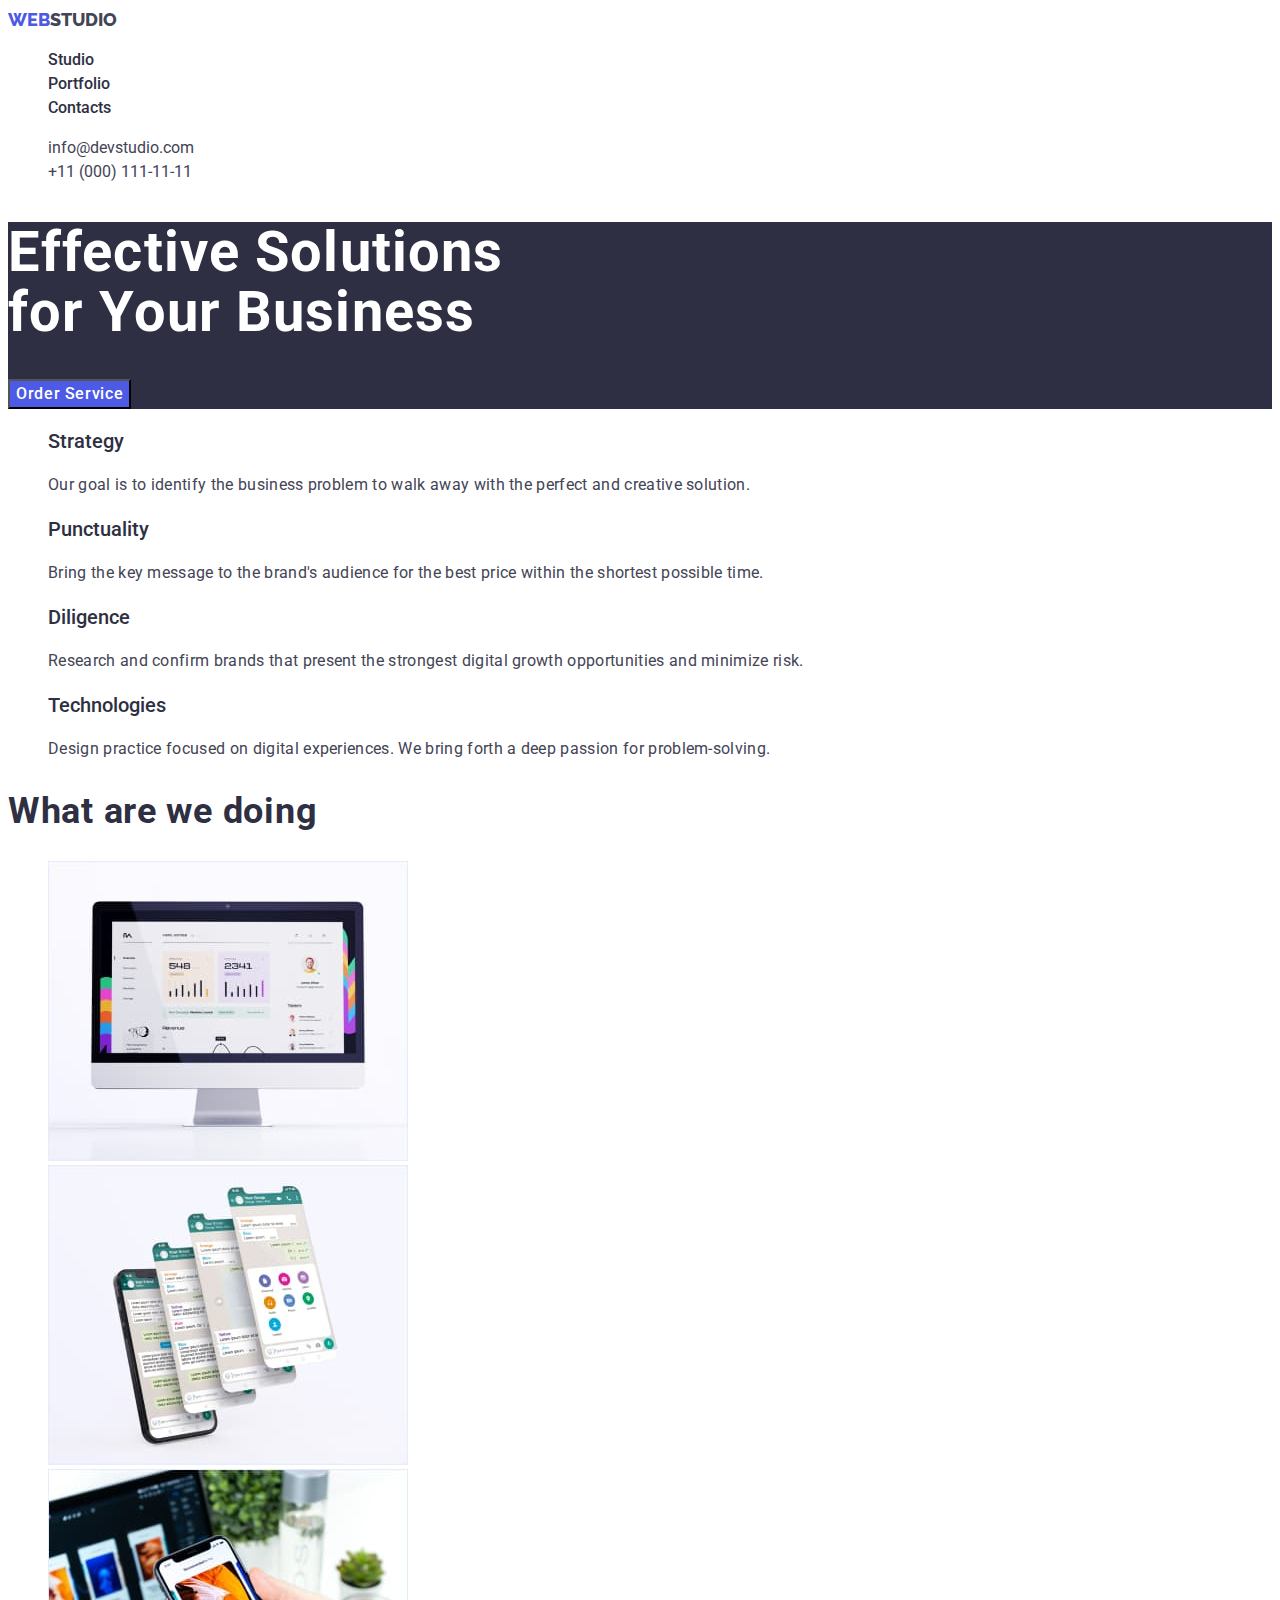
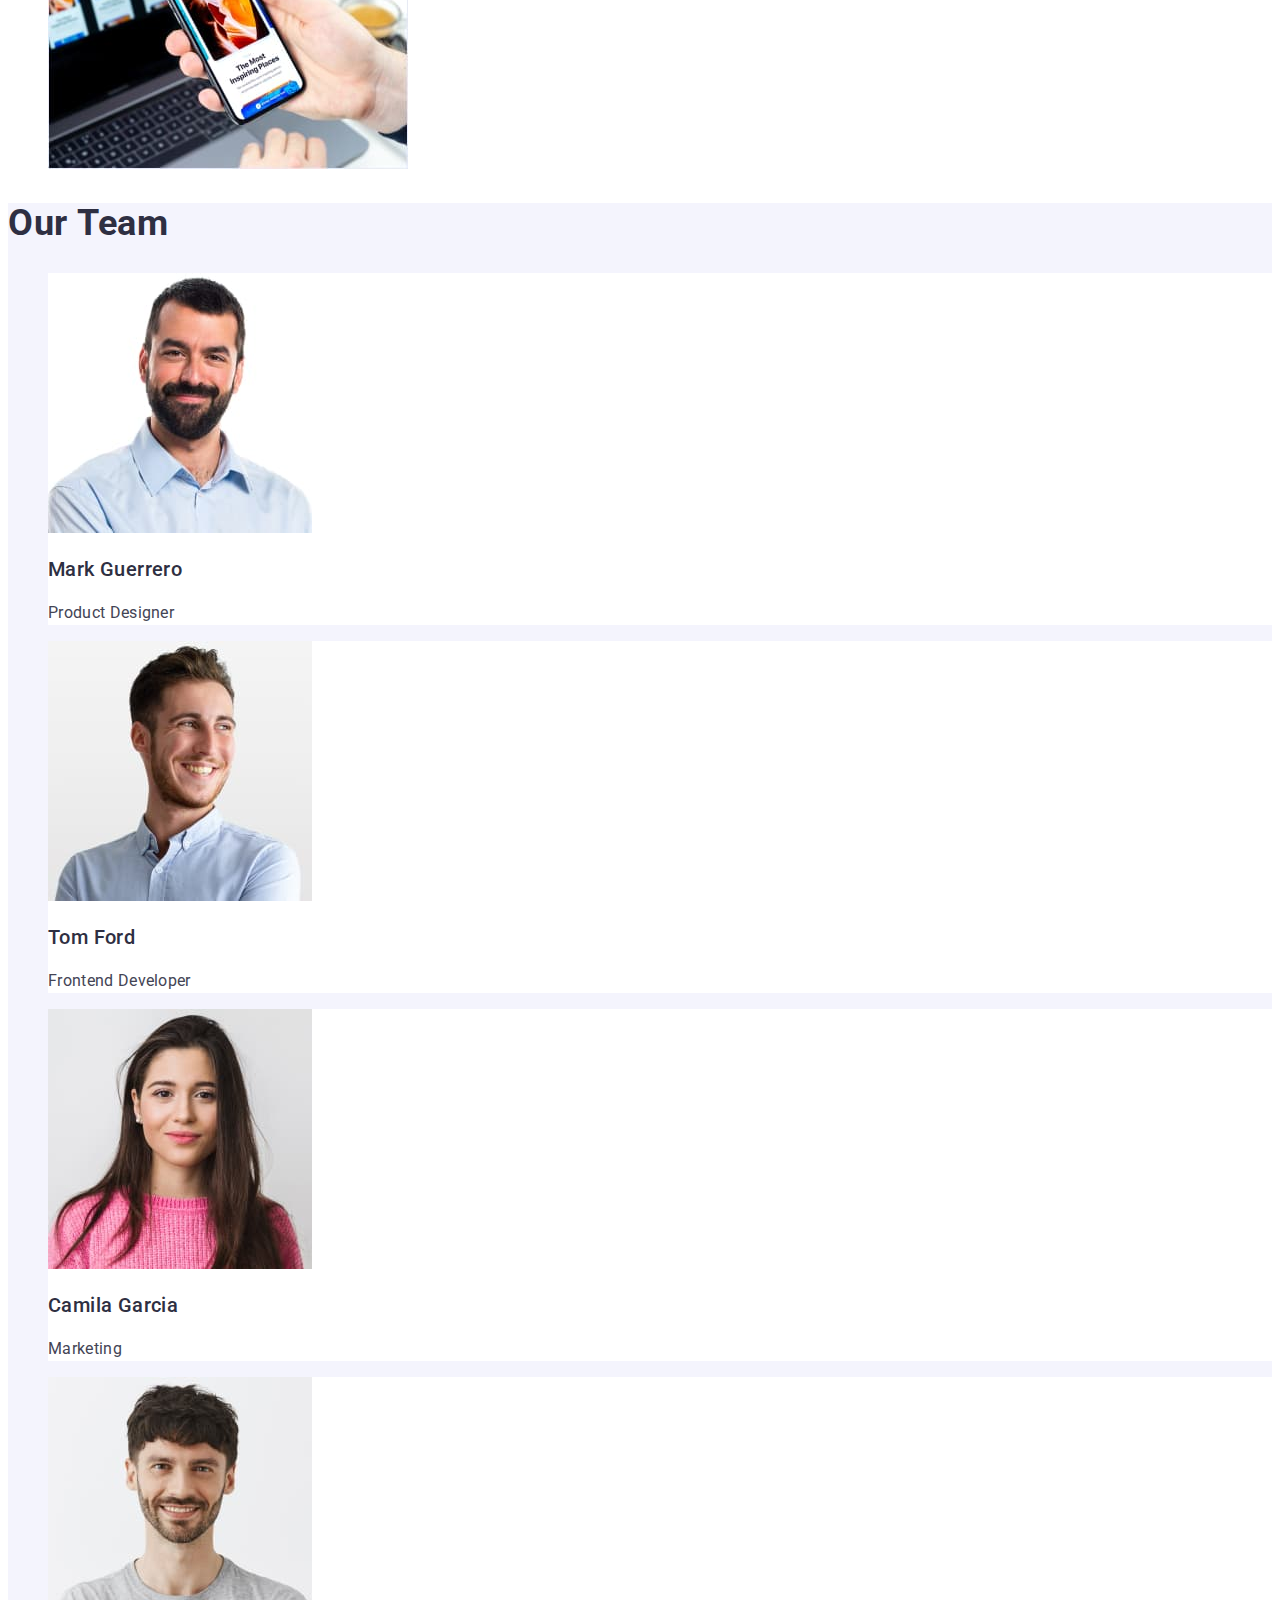
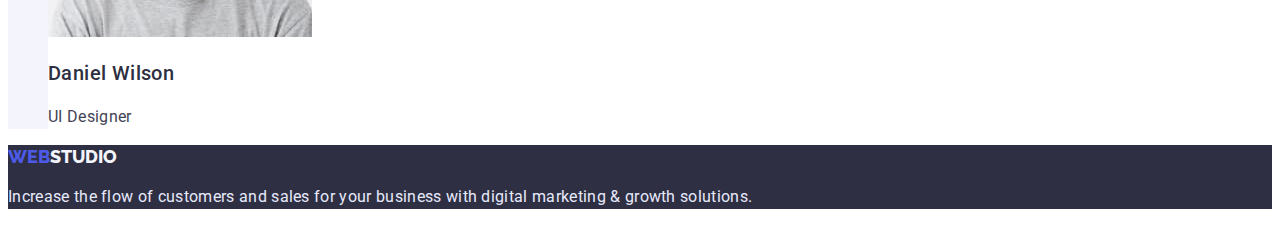
==== index.html @ 5d513c75 "Initial commit" ====
<!DOCTYPE html>
<html lang="en">
  <head>
    <meta charset="UTF-8" />
    <meta http-equiv="X-UA-Compatible" content="IE=edge" />
    <meta name="viewport" content="width=device-width, initial-scale=1.0" />
    <title>WebStudio</title>
    <link rel="stylesheet" href="./css/style.css" />
    <link rel="preconnect" href="https://fonts.googleapis.com" />
    <link rel="preconnect" href="https://fonts.gstatic.com" crossorigin />
    <link
      href="https://fonts.googleapis.com/css2?family=Raleway:wght@800&family=Roboto:wght@400;500;700;900&display=swap"
      rel="stylesheet"
    />
  </head>
  <body>
    <!-- шапка -->
    <header>
      <nav>
        <a href="./index.html" class="logo"
          >Web<span class="logo-text">Studio</span></a
        >
        <ul class="menu">
          <li><a href="" class="menu-item">Studio</a></li>
          <li><a href="./portfolio.html" class="menu-item">Portfolio</a></li>
          <li><a href="" class="menu-item">Contacts</a></li>
        </ul>
      </nav>
      <address class="address">
        <ul>
          <li>
            <a href="mailto:info@devstudio.com" class="address-item"
              >info@devstudio.com</a
            >
          </li>
          <li>
            <a href="tel:+110001111111" class="address-item"
              >+11 (000) 111-11-11</a
            >
          </li>
        </ul>
      </address>
    </header>
    <!-- основа -->
    <main>
      <!-- Перша секція -->
      <section class="hero-section">
        <h1 class="hero-text">
          Effective Solutions <br />
          for Your Business
        </h1>
        <button type="button" class="hero-button">Order Service</button>
      </section>
      <!-- Друга секція -->
      <section class="info">
        <h2></h2>
        <ul>
          <li>
            <h3 class="info-main">Strategy</h3>
            <p class="info-text">
              Our goal is to identify the business problem to walk away with the
              perfect and creative solution.
            </p>
          </li>
          <li>
            <h3 class="info-main">Punctuality</h3>
            <p class="info-text">
              Bring the key message to the brand's audience for the best price
              within the shortest possible time.
            </p>
          </li>
          <li>
            <h3 class="info-main">Diligence</h3>
            <p class="info-text">
              Research and confirm brands that present the strongest digital
              growth opportunities and minimize risk.
            </p>
          </li>
          <li>
            <h3 class="info-main">Technologies</h3>
            <p class="info-text">
              Design practice focused on digital experiences. We bring forth a
              deep passion for problem-solving.
            </p>
          </li>
        </ul>
      </section>
      <!-- Третя секція -->
      <section class="work">
        <h2 class="work-main">What are we doing</h2>
        <ul>
          <li><img src="./images/img1.jpg" alt="img1" width="360" /></li>
          <li><img src="./images/img2.jpg" alt="img2" width="360" /></li>
          <li><img src="./images/img3.jpg" alt="img3" width="360" /></li>
        </ul>
      </section>
      <!-- Четверта секція -->
      <section class="team">
        <h2 class="team-main">Our Team</h2>
        <ul>
          <li class="team-block">
            <img src="./images/imgourteam1.jpg" alt="Person1" width="264" />
            <h3 class="about-team">Mark Guerrero</h3>
            <p class="team-position">Product Designer</p>
          </li>
          <li class="team-block">
            <img src="./images/imgourteam2.jpg" alt="Person2" width="264" />
            <h3 class="about-team">Tom Ford</h3>
            <p class="team-position">Frontend Developer</p>
          </li>
          <li class="team-block">
            <img src="./images/imgourteam3.jpg" alt="Person3" width="264" />
            <h3 class="about-team">Camila Garcia</h3>
            <p class="team-position">Marketing</p>
          </li>
          <li class="team-block">
            <img src="./images/imgourteam4.jpg" alt="Person4" width="264" />
            <h3 class="about-team">Daniel Wilson</h3>
            <p class="team-position">UI Designer</p>
          </li>
        </ul>
      </section>
    </main>
    <!-- підвал -->
    <footer class="footer">
      <a href="./index.html" class="logo"
        >Web<span class="logo-second-text">Studio</span></a
      >
      <p class="footer-text">
        Increase the flow of customers and sales for your business with digital
        marketing & growth solutions.
      </p>
    </footer>
  </body>
</html>
---- css/style.css ----
/* Root налаштування */
:root {
    --navy-blue: #2E2F42; 
    --slate: #434455;
    --hover-ocean: #404BBF;
    --iris: #4D5AE5;
    --cloud: #F4F4FD;
}
ol, ul {
    list-style: none;
  }
  
a {
    text-decoration: none;
    font-style: normal;

}

body {
    font-family: "Roboto", sans-serif;
    color: #2E2F42;
    background-color: #fff;
}

/* Studio! */

/* Header */
/* Header logo */
.logo {
    font-family: "Raleway", sans-serif;
    font-weight: 800;
    font-size: 18px;
    line-height: 24px;
    color: var(--iris);
    text-transform: uppercase;
}

.logo-text {
    color: var(--slate);
}
.logo-second-text {
    color: var(--cloud);
}
/* /Header logo */
/* Header Menu */
.menu {
    font-weight: 500;
    font-size: 16px;
    line-height: 24px;
}
.menu-item {
    color: var(--navy-blue);
}
.menu-item:hover,
.menu-item:focus {
    color: var(--hover-ocean);
}
/* /Header Menu */
/* Header address */
.address {
}
.address-item {
    color: var(--slate);
    font-weight: 400;
    font-size: 16px;
    line-height: 24px;
}
.address-item:hover,
.address-item:focus {
    color: var(--hover-ocean);
}
/* /Header address */
/* /Header */

/* Main */
/* Hero section */
.hero-section {
    background-color: var(--navy-blue) ;
}
.hero-text {
    color: #fff;
    font-weight: 700;
    font-size: 56px;
    line-height: 60px;
    letter-spacing: 0.02em;
    
}
.hero-button {
    background-color: var(--iris);
    color: #fff;
    font-weight: 500;
    font-size: 16px;
    line-height: 24px;  
    letter-spacing: 0.04em;
    font-family: inherit;
    cursor: pointer;
}
.hero-button:hover,
.hero-button:focus {
    background-color: var(--hover-ocean);
}
/* /Hero section */

/* Section text */
.info {
}
.info-main{
    font-weight: 500;
    font-size: 20px;
    line-height: 24px;
    color: var(--navy-blue);
}
.info-text {
    font-weight: 400;
    font-size: 16px;
    line-height: 24px;
    letter-spacing: 0.02em;
    color: var(--slate);
}
/* /Section text */

/* Section about working */
.work {
}
.work-main {
    font-weight: 700;
    font-size: 36px;
    line-height: 40px;
    letter-spacing: 0.02em;
    color: var(--navy-blue);
}
/* /Section about working */


/* Section Team */
.team {
    background: var(--cloud);
}
.team-main {
    font-weight: 700;
    font-size: 36px;
    line-height: 40px;
    letter-spacing: 0.02em;
    color: var(--navy-blue);
}
.team-block {
    background-color: #fff;
}
.about-team {
    font-weight: 500;
    font-size: 20px;
    line-height: 24px;
    letter-spacing: 0.02em;
    color: var(--navy-blue);
}
.team-position {
    font-weight: 400;
    font-size: 16px;
    line-height: 24px;
    letter-spacing: 0.02em;
    color: var(--slate);
}
/* /Section Team */
/* /Main */

/* footer */
.footer {
    background-color: var(--navy-blue);
}
.footer-text {
    font-weight: 400;
    font-size: 16px;
    line-height: 24px;
    letter-spacing: 0.02em;
    color: #E7E9FC;
}

/* Portfolio */
.filter {
}
.filter-list {

}
.filter-button {
    font-family: inherit;
    font-weight: 500;
    font-size: 16px;
    line-height: 24px;
    letter-spacing: 0.04em;
    background-color: #F4F4FD;
    color: #4D5AE5;
    border: 1px solid rgba(231, 233, 252, 1);
    cursor: pointer;
}
.filter-button:hover,
.filter-button:focus {
    background-color: var(--hover-ocean);
    color: #fff;
}
.portfolio-info {
    font-weight: 500;
    font-size: 20px;
    line-height: 24px;
    letter-spacing: 0.02em;
    color: var(--navy-blue);
}
.portfolio-about {
    font-weight: 400;
    font-size: 16px;
    line-height: 24px;
    letter-spacing: 0.02em;
    color: var(--slate);
}
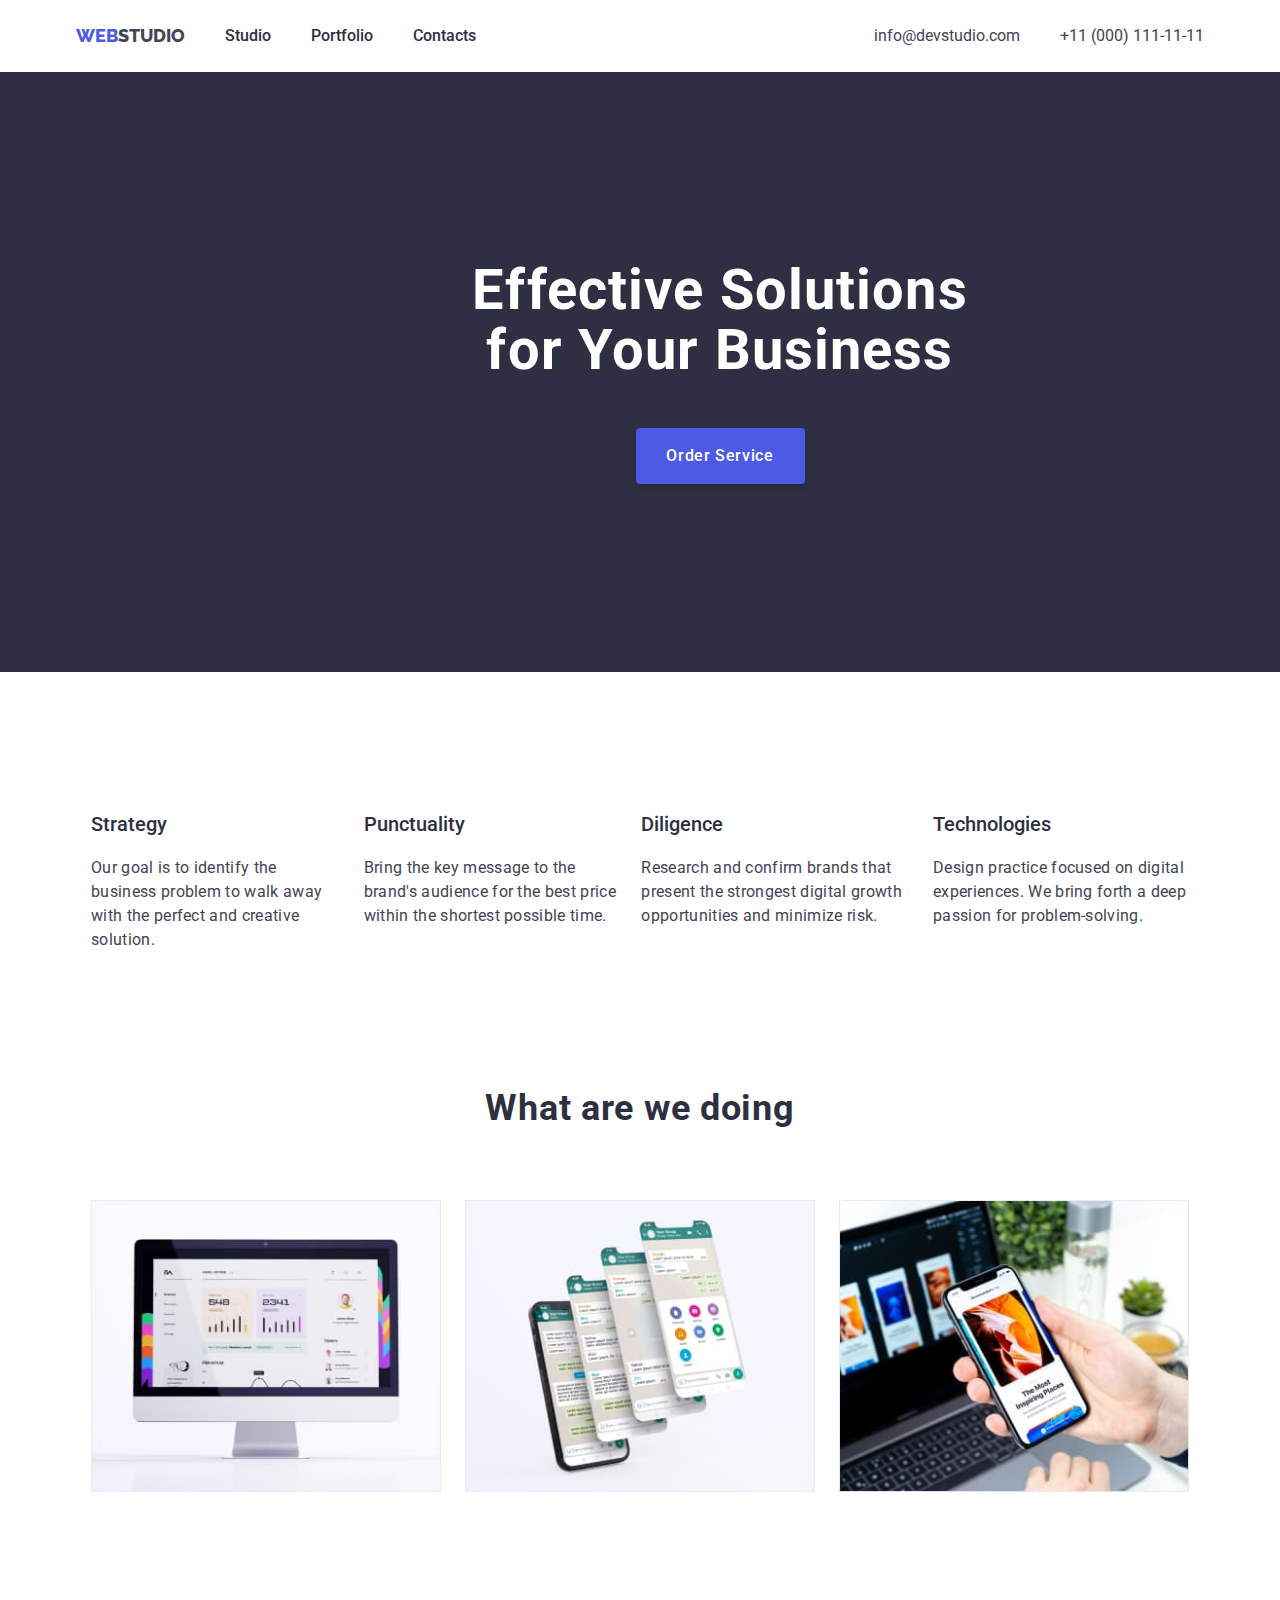
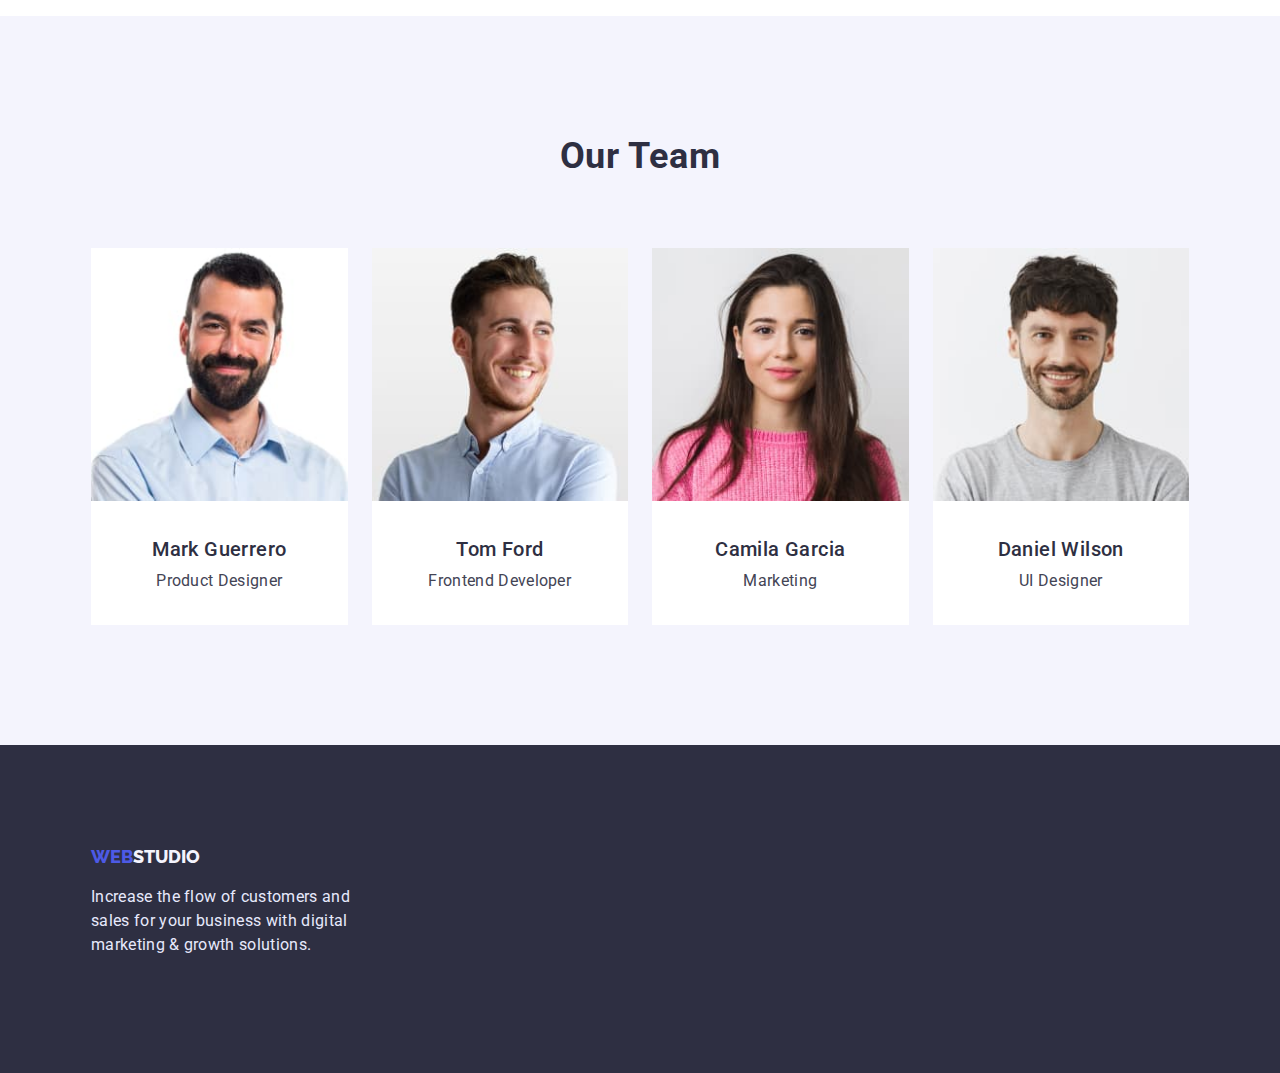
==== commit 842b6343: ""Studio" html+css final" ====
--- a/index.html
+++ b/index.html
@@ -5,6 +5,10 @@
     <meta http-equiv="X-UA-Compatible" content="IE=edge" />
     <meta name="viewport" content="width=device-width, initial-scale=1.0" />
     <title>WebStudio</title>
+    <link
+      rel="stylesheet"
+      href="https://cdnjs.cloudflare.com/ajax/libs/modern-normalize/1.1.0/modern-normalize.min.css"
+    />
     <link rel="stylesheet" href="./css/style.css" />
     <link rel="preconnect" href="https://fonts.googleapis.com" />
     <link rel="preconnect" href="https://fonts.gstatic.com" crossorigin />
@@ -16,67 +20,71 @@
   <body>
     <!-- шапка -->
     <header>
-      <nav>
-        <a href="./index.html" class="logo"
-          >Web<span class="logo-text">Studio</span></a
-        >
-        <ul class="menu">
-          <li><a href="" class="menu-item">Studio</a></li>
-          <li><a href="./portfolio.html" class="menu-item">Portfolio</a></li>
-          <li><a href="" class="menu-item">Contacts</a></li>
-        </ul>
-      </nav>
-      <address class="address">
-        <ul>
-          <li>
-            <a href="mailto:info@devstudio.com" class="address-item"
-              >info@devstudio.com</a
-            >
-          </li>
-          <li>
-            <a href="tel:+110001111111" class="address-item"
-              >+11 (000) 111-11-11</a
-            >
-          </li>
-        </ul>
-      </address>
+      <div class="container flex-header">
+        <nav class="navigation">
+          <a href="./index.html" class="logo"
+            >Web<span class="logo-text">Studio</span></a
+          >
+          <ul class="menu">
+            <li><a href="" class="menu-item">Studio</a></li>
+            <li><a href="./portfolio.html" class="menu-item">Portfolio</a></li>
+            <li><a href="" class="menu-item">Contacts</a></li>
+          </ul>
+        </nav>
+        <address class="address">
+          <ul class="address-list">
+            <li>
+              <a href="mailto:info@devstudio.com" class="address-item"
+                >info@devstudio.com</a
+              >
+            </li>
+            <li>
+              <a href="tel:+110001111111" class="address-item"
+                >+11 (000) 111-11-11</a
+              >
+            </li>
+          </ul>
+        </address>
+      </div>
     </header>
     <!-- основа -->
     <main>
       <!-- Перша секція -->
       <section class="hero-section">
-        <h1 class="hero-text">
-          Effective Solutions <br />
-          for Your Business
-        </h1>
-        <button type="button" class="hero-button">Order Service</button>
+        <div class="container hero-center">
+          <h1 class="hero-text">
+            Effective Solutions <br />
+            for Your Business
+          </h1>
+          <button type="button" class="hero-button">Order Service</button>
+        </div>
       </section>
       <!-- Друга секція -->
-      <section class="info">
+      <section class="info container">
         <h2></h2>
-        <ul>
-          <li>
+        <ul class="main-list">
+          <li class="item">
             <h3 class="info-main">Strategy</h3>
             <p class="info-text">
               Our goal is to identify the business problem to walk away with the
               perfect and creative solution.
             </p>
           </li>
-          <li>
+          <li class="item">
             <h3 class="info-main">Punctuality</h3>
             <p class="info-text">
               Bring the key message to the brand's audience for the best price
               within the shortest possible time.
             </p>
           </li>
-          <li>
+          <li class="item">
             <h3 class="info-main">Diligence</h3>
             <p class="info-text">
               Research and confirm brands that present the strongest digital
               growth opportunities and minimize risk.
             </p>
           </li>
-          <li>
+          <li class="item">
             <h3 class="info-main">Technologies</h3>
             <p class="info-text">
               Design practice focused on digital experiences. We bring forth a
@@ -87,49 +95,96 @@
       </section>
       <!-- Третя секція -->
       <section class="work">
-        <h2 class="work-main">What are we doing</h2>
-        <ul>
-          <li><img src="./images/img1.jpg" alt="img1" width="360" /></li>
-          <li><img src="./images/img2.jpg" alt="img2" width="360" /></li>
-          <li><img src="./images/img3.jpg" alt="img3" width="360" /></li>
-        </ul>
+        <div class="container">
+          <h2 class="work-main">What are we doing</h2>
+          <ul class="work-list">
+            <li class="item">
+              <img
+                class="img-work"
+                src="./images/img1.jpg"
+                alt="img1"
+                width="360"
+              />
+            </li>
+            <li class="item">
+              <img
+                class="img-work"
+                src="./images/img2.jpg"
+                alt="img2"
+                width="360"
+              />
+            </li>
+            <li class="item">
+              <img
+                class="img-work"
+                src="./images/img3.jpg"
+                alt="img3"
+                width="360"
+              />
+            </li>
+          </ul>
+        </div>
       </section>
       <!-- Четверта секція -->
       <section class="team">
-        <h2 class="team-main">Our Team</h2>
-        <ul>
-          <li class="team-block">
-            <img src="./images/imgourteam1.jpg" alt="Person1" width="264" />
-            <h3 class="about-team">Mark Guerrero</h3>
-            <p class="team-position">Product Designer</p>
-          </li>
-          <li class="team-block">
-            <img src="./images/imgourteam2.jpg" alt="Person2" width="264" />
-            <h3 class="about-team">Tom Ford</h3>
-            <p class="team-position">Frontend Developer</p>
-          </li>
-          <li class="team-block">
-            <img src="./images/imgourteam3.jpg" alt="Person3" width="264" />
-            <h3 class="about-team">Camila Garcia</h3>
-            <p class="team-position">Marketing</p>
-          </li>
-          <li class="team-block">
-            <img src="./images/imgourteam4.jpg" alt="Person4" width="264" />
-            <h3 class="about-team">Daniel Wilson</h3>
-            <p class="team-position">UI Designer</p>
-          </li>
-        </ul>
+        <div class="container">
+          <h2 class="team-main">Our Team</h2>
+          <ul class="team-list">
+            <li class="team-block">
+              <img
+                class="team-img"
+                src="./images/imgourteam1.jpg"
+                alt="Person1"
+                width="264"
+              />
+              <h3 class="about-team">Mark Guerrero</h3>
+              <p class="team-position">Product Designer</p>
+            </li>
+            <li class="team-block">
+              <img
+                class="team-img"
+                src="./images/imgourteam2.jpg"
+                alt="Person2"
+                width="264"
+              />
+              <h3 class="about-team">Tom Ford</h3>
+              <p class="team-position">Frontend Developer</p>
+            </li>
+            <li class="team-block">
+              <img
+                class="team-img"
+                src="./images/imgourteam3.jpg"
+                alt="Person3"
+                width="264"
+              />
+              <h3 class="about-team">Camila Garcia</h3>
+              <p class="team-position">Marketing</p>
+            </li>
+            <li class="team-block">
+              <img
+                class="team-img"
+                src="./images/imgourteam4.jpg"
+                alt="Person4"
+                width="264"
+              />
+              <h3 class="about-team">Daniel Wilson</h3>
+              <p class="team-position">UI Designer</p>
+            </li>
+          </ul>
+        </div>
       </section>
     </main>
     <!-- підвал -->
     <footer class="footer">
-      <a href="./index.html" class="logo"
-        >Web<span class="logo-second-text">Studio</span></a
-      >
-      <p class="footer-text">
-        Increase the flow of customers and sales for your business with digital
-        marketing & growth solutions.
-      </p>
+      <div class="container">
+        <a href="./index.html" class="logo footer-logo"
+          >Web<span class="logo-second-text">Studio</span></a
+        >
+        <p class="footer-text">
+          Increase the flow of customers and sales for your business with
+          digital marketing & growth solutions.
+        </p>
+      </div>
     </footer>
   </body>
 </html>
--- a/css/style.css
+++ b/css/style.css
@@ -8,6 +8,9 @@
 }
 ol, ul {
     list-style: none;
+    margin: 0; 
+    padding-left: 0;
+    
   }
   
 a {
@@ -22,10 +25,38 @@
     background-color: #fff;
 }
 
+.container {
+    max-width: 1128px;
+    padding: 0 15px;
+    margin: 0 auto;
+
+
+
+    /* outline: 2px solid teal; */
+}
+
 /* Studio! */
 
 /* Header */
 /* Header logo */
+.flex-header {
+    display: flex;
+    align-items: center;
+    padding: 24px 0;
+    /* outline: 2px solid teal; */
+
+}
+
+.navigation {
+    display: flex;
+    align-items: center;
+
+
+
+
+    
+}
+
 .logo {
     font-family: "Raleway", sans-serif;
     font-weight: 800;
@@ -33,13 +64,45 @@
     line-height: 24px;
     color: var(--iris);
     text-transform: uppercase;
+    
 }
 
 .logo-text {
     color: var(--slate);
+    padding: 24px 0;
 }
 .logo-second-text {
     color: var(--cloud);
+}
+
+.menu {
+    display: flex;
+
+}
+
+
+.menu-item {
+    margin-left: 40px;
+    padding: 24px 0;
+}
+
+.address {
+    margin-left: auto;
+    
+
+
+
+    
+}
+.address-list {
+    display: flex;
+    
+
+}
+
+.address-item {
+    margin-left: 40px;
+    padding: 24px 0;
 }
 /* /Header logo */
 /* Header Menu */
@@ -57,8 +120,7 @@
 }
 /* /Header Menu */
 /* Header address */
-.address {
-}
+
 .address-item {
     color: var(--slate);
     font-weight: 400;
@@ -75,25 +137,57 @@
 /* Main */
 /* Hero section */
 .hero-section {
+    padding-top: 188px;
+    padding-bottom: 188px;
     background-color: var(--navy-blue) ;
-}
+    min-width: 1440px;
+    height: 600px;
+
+
+
+    /* outline: 2px solid teal; */
+}
+.hero-center {
+    text-align: center;
+}
+
 .hero-text {
+    text-align: center;
+    margin-bottom: 48px;
+    margin-top: 0;
+    margin-left: auto;
+    margin-right: auto;
+    width: 496px;
     color: #fff;
     font-weight: 700;
     font-size: 56px;
     line-height: 60px;
     letter-spacing: 0.02em;
     
+
+    /* outline: 2px solid tomato; */
 }
 .hero-button {
+    width: 169px;
+    height: 56px;
     background-color: var(--iris);
     color: #fff;
+    box-shadow: 0px 4px 4px rgba(0, 0, 0, 0.15); 
+    border: none;
+    border-radius: 4px;
     font-weight: 500;
     font-size: 16px;
     line-height: 24px;  
     letter-spacing: 0.04em;
     font-family: inherit;
     cursor: pointer;
+
+
+
+
+
+
+    /* outline: 2px solid tomato; */
 }
 .hero-button:hover,
 .hero-button:focus {
@@ -104,6 +198,17 @@
 /* Section text */
 .info {
 }
+
+.main-list {
+    display: flex;
+    padding: 0;
+    margin-top: 120px;
+}
+
+.main-list .item + .item {
+    margin-left: 24px;
+}
+
 .info-main{
     font-weight: 500;
     font-size: 20px;
@@ -121,20 +226,44 @@
 
 /* Section about working */
 .work {
-}
+    margin-top: 120px;
+
+    
+}
+
+
+
 .work-main {
     font-weight: 700;
     font-size: 36px;
     line-height: 40px;
     letter-spacing: 0.02em;
     color: var(--navy-blue);
-}
+    margin-top: 0;
+    margin-bottom: 72px;
+    text-align: center;
+    
+}
+
+.work-list {
+    display: flex;
+    gap: 24px;
+    padding: 0;
+}
+
+.img-work {
+    max-width: 100% ;
+    height: auto;
+}
+
 /* /Section about working */
 
 
 /* Section Team */
 .team {
-    background: var(--cloud);
+    background-color: var(--cloud);
+    margin-top: 120px;
+    padding-bottom: 120px;
 }
 .team-main {
     font-weight: 700;
@@ -142,16 +271,39 @@
     line-height: 40px;
     letter-spacing: 0.02em;
     color: var(--navy-blue);
-}
+    margin: 0;
+    margin-left: auto;
+    margin-right: auto;
+    padding-top: 120px;
+    padding-bottom: 72px;
+    text-align: center;
+    
+}
+
+.team-list {
+    display: flex;
+    gap: 24px;
+}
+
 .team-block {
     background-color: #fff;
-}
+    text-align: center;
+    
+}
+
+.team-img {
+    max-width: 100% ;
+    height: auto;
+}
+
 .about-team {
     font-weight: 500;
     font-size: 20px;
     line-height: 24px;
     letter-spacing: 0.02em;
     color: var(--navy-blue);
+    margin-top: 32px;
+    margin-bottom: 8px;
 }
 .team-position {
     font-weight: 400;
@@ -159,6 +311,8 @@
     line-height: 24px;
     letter-spacing: 0.02em;
     color: var(--slate);
+    margin-top: 0;
+    margin-bottom: 32px;
 }
 /* /Section Team */
 /* /Main */
@@ -166,13 +320,21 @@
 /* footer */
 .footer {
     background-color: var(--navy-blue);
-}
+    padding: 100px 0;
+}
+
+.footer-logo {
+    margin-bottom: 16px;
+
+}
+
 .footer-text {
     font-weight: 400;
     font-size: 16px;
     line-height: 24px;
     letter-spacing: 0.02em;
     color: #E7E9FC;
+    width: 264px;
 }
 
 /* Portfolio */
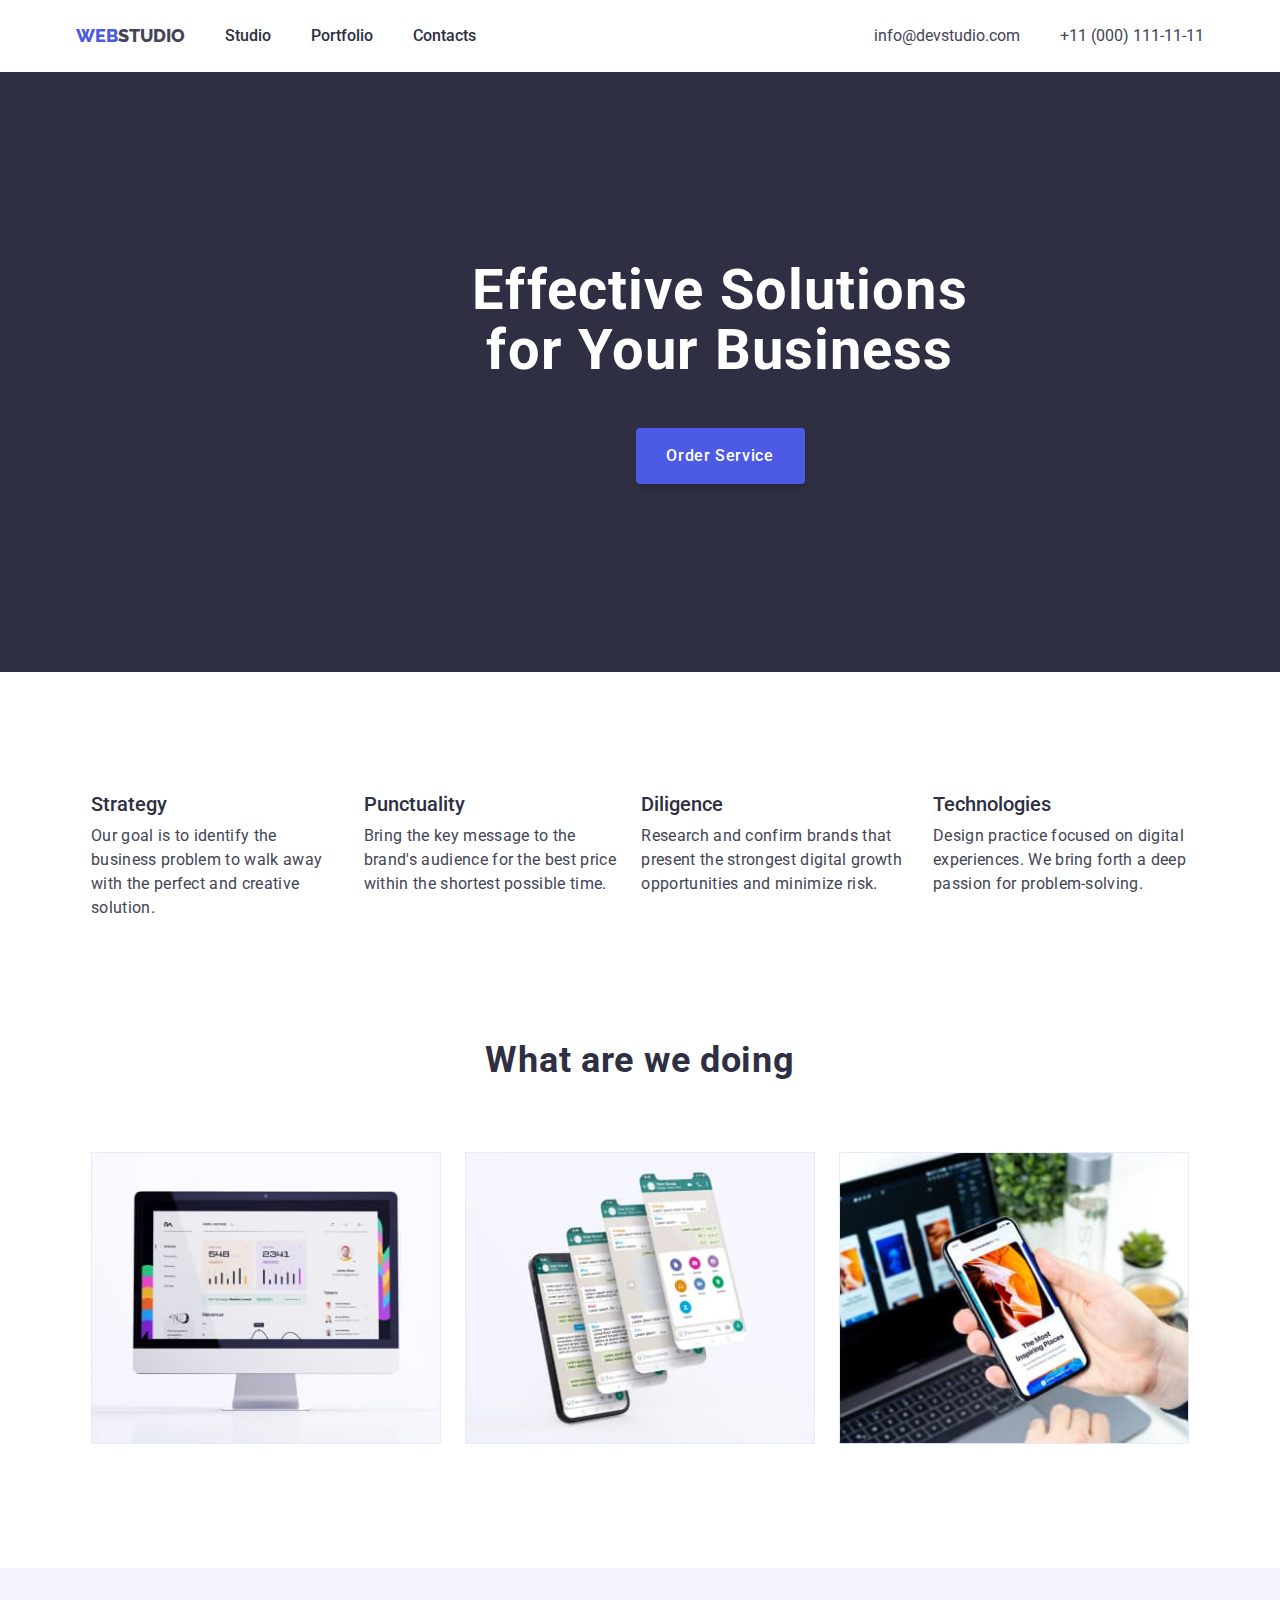
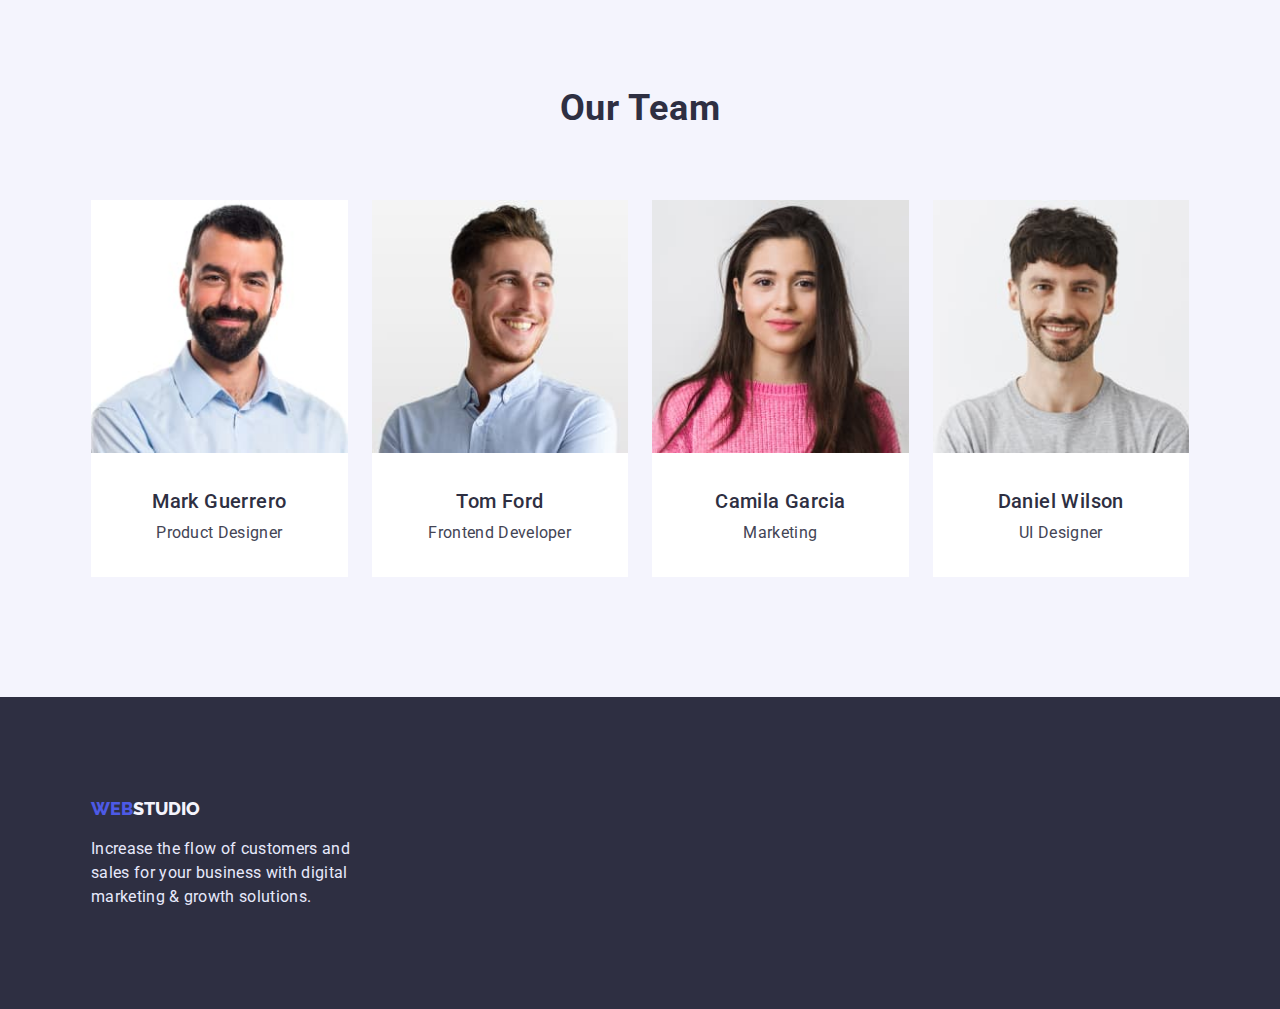
==== commit 7bec03ce: "recommit" ====
--- a/index.html
+++ b/index.html
@@ -60,38 +60,40 @@
         </div>
       </section>
       <!-- Друга секція -->
-      <section class="info container">
-        <h2></h2>
-        <ul class="main-list">
-          <li class="item">
-            <h3 class="info-main">Strategy</h3>
-            <p class="info-text">
-              Our goal is to identify the business problem to walk away with the
-              perfect and creative solution.
-            </p>
-          </li>
-          <li class="item">
-            <h3 class="info-main">Punctuality</h3>
-            <p class="info-text">
-              Bring the key message to the brand's audience for the best price
-              within the shortest possible time.
-            </p>
-          </li>
-          <li class="item">
-            <h3 class="info-main">Diligence</h3>
-            <p class="info-text">
-              Research and confirm brands that present the strongest digital
-              growth opportunities and minimize risk.
-            </p>
-          </li>
-          <li class="item">
-            <h3 class="info-main">Technologies</h3>
-            <p class="info-text">
-              Design practice focused on digital experiences. We bring forth a
-              deep passion for problem-solving.
-            </p>
-          </li>
-        </ul>
+      <section class="info">
+        <div class="container">
+          <h2 class="visually-hidden">Info</h2>
+          <ul class="main-list">
+            <li class="item">
+              <h3 class="info-main">Strategy</h3>
+              <p class="info-text">
+                Our goal is to identify the business problem to walk away with
+                the perfect and creative solution.
+              </p>
+            </li>
+            <li class="item">
+              <h3 class="info-main">Punctuality</h3>
+              <p class="info-text">
+                Bring the key message to the brand's audience for the best price
+                within the shortest possible time.
+              </p>
+            </li>
+            <li class="item">
+              <h3 class="info-main">Diligence</h3>
+              <p class="info-text">
+                Research and confirm brands that present the strongest digital
+                growth opportunities and minimize risk.
+              </p>
+            </li>
+            <li class="item">
+              <h3 class="info-main">Technologies</h3>
+              <p class="info-text">
+                Design practice focused on digital experiences. We bring forth a
+                deep passion for problem-solving.
+              </p>
+            </li>
+          </ul>
+        </div>
       </section>
       <!-- Третя секція -->
       <section class="work">
@@ -137,8 +139,10 @@
                 alt="Person1"
                 width="264"
               />
-              <h3 class="about-team">Mark Guerrero</h3>
-              <p class="team-position">Product Designer</p>
+              <div class="team-description">
+                <h3 class="about-team">Mark Guerrero</h3>
+                <p class="team-position">Product Designer</p>
+              </div>
             </li>
             <li class="team-block">
               <img
@@ -147,8 +151,10 @@
                 alt="Person2"
                 width="264"
               />
-              <h3 class="about-team">Tom Ford</h3>
-              <p class="team-position">Frontend Developer</p>
+              <div class="team-description">
+                <h3 class="about-team">Tom Ford</h3>
+                <p class="team-position">Frontend Developer</p>
+              </div>
             </li>
             <li class="team-block">
               <img
@@ -157,8 +163,10 @@
                 alt="Person3"
                 width="264"
               />
-              <h3 class="about-team">Camila Garcia</h3>
-              <p class="team-position">Marketing</p>
+              <div class="team-description">
+                <h3 class="about-team">Camila Garcia</h3>
+                <p class="team-position">Marketing</p>
+              </div>
             </li>
             <li class="team-block">
               <img
@@ -167,8 +175,10 @@
                 alt="Person4"
                 width="264"
               />
-              <h3 class="about-team">Daniel Wilson</h3>
-              <p class="team-position">UI Designer</p>
+              <div class="team-description">
+                <h3 class="about-team">Daniel Wilson</h3>
+                <p class="team-position">UI Designer</p>
+              </div>
             </li>
           </ul>
         </div>
--- a/css/style.css
+++ b/css/style.css
@@ -6,18 +6,27 @@
     --iris: #4D5AE5;
     --cloud: #F4F4FD;
 }
-ol, ul {
-    list-style: none;
-    margin: 0; 
-    padding-left: 0;
+h1, h2, h3, h4, h5, h6, p, ol, ul {
+    margin: 0;
+    padding: 0;
+    font-weight: normal;
     
   }
   
+  ol, ul {
+    list-style: none;
+  }
+
 a {
     text-decoration: none;
     font-style: normal;
 
 }
+
+img {
+    max-width: 100%;
+    height: auto;
+  }
 
 body {
     font-family: "Roboto", sans-serif;
@@ -39,10 +48,15 @@
 
 /* Header */
 /* Header logo */
+.header {
+    border-bottom: 1px solid #E7E9FC;
+}
+
 .flex-header {
     display: flex;
     align-items: center;
     padding: 24px 0;
+    
     /* outline: 2px solid teal; */
 
 }
@@ -199,10 +213,29 @@
 .info {
 }
 
+.visually-hidden {
+    position: absolute;
+    top: -150%;
+    z-index: -100;
+    width: 0;
+    height: 0;
+    opacity: 0;
+    visibility: hidden;
+    user-select: none;
+    pointer-events: none;
+    cursor: none;
+    margin: 0;
+    padding: 0;
+    overflow: hidden;
+    border: none;
+    outline: none;
+    white-space: nowrap;
+  }
+
 .main-list {
     display: flex;
     padding: 0;
-    margin-top: 120px;
+    padding-top: 120px;
 }
 
 .main-list .item + .item {
@@ -214,6 +247,7 @@
     font-size: 20px;
     line-height: 24px;
     color: var(--navy-blue);
+    margin-bottom: 8px;
 }
 .info-text {
     font-weight: 400;
@@ -226,8 +260,8 @@
 
 /* Section about working */
 .work {
-    margin-top: 120px;
-
+    padding-top: 120px;
+    padding-bottom: 120px;
     
 }
 
@@ -262,8 +296,8 @@
 /* Section Team */
 .team {
     background-color: var(--cloud);
-    margin-top: 120px;
     padding-bottom: 120px;
+    padding-top: 120px;
 }
 .team-main {
     font-weight: 700;
@@ -274,8 +308,8 @@
     margin: 0;
     margin-left: auto;
     margin-right: auto;
-    padding-top: 120px;
-    padding-bottom: 72px;
+    
+    margin-bottom: 72px;
     text-align: center;
     
 }
@@ -291,9 +325,8 @@
     
 }
 
-.team-img {
-    max-width: 100% ;
-    height: auto;
+.team-description {
+    padding: 32px 16px;
 }
 
 .about-team {
@@ -302,7 +335,6 @@
     line-height: 24px;
     letter-spacing: 0.02em;
     color: var(--navy-blue);
-    margin-top: 32px;
     margin-bottom: 8px;
 }
 .team-position {
@@ -311,8 +343,6 @@
     line-height: 24px;
     letter-spacing: 0.02em;
     color: var(--slate);
-    margin-top: 0;
-    margin-bottom: 32px;
 }
 /* /Section Team */
 /* /Main */
@@ -324,7 +354,7 @@
 }
 
 .footer-logo {
-    margin-bottom: 16px;
+    
 
 }
 
@@ -335,14 +365,25 @@
     letter-spacing: 0.02em;
     color: #E7E9FC;
     width: 264px;
+    margin-top: 16px;
 }
 
 /* Portfolio */
 .filter {
-}
+    padding-top: 96px;
+}
+
+
 .filter-list {
-
-}
+    display: flex;
+    justify-content: center;
+
+}
+
+.filter-list .item + .item {
+    margin-left: 24px;
+}
+
 .filter-button {
     font-family: inherit;
     font-weight: 500;
@@ -353,12 +394,64 @@
     color: #4D5AE5;
     border: 1px solid rgba(231, 233, 252, 1);
     cursor: pointer;
+    padding: 12px 24px;
+
 }
 .filter-button:hover,
 .filter-button:focus {
     background-color: var(--hover-ocean);
     color: #fff;
 }
+
+.list-content {
+    display: flex;
+    flex-wrap: wrap;
+    justify-content: center;
+    margin-left: 0;
+    gap: 24px;
+    
+    margin-top: 72px;
+    margin-bottom: 120px;
+
+
+    
+    
+}
+
+.item-con {
+    flex-basis: calc((100% - 48px) / 3);
+    
+
+    
+}
+
+
+
+.img-content {
+    max-width: 100% ;
+    height: auto;
+
+}
+
+.description {
+    padding-left: 16px;
+    padding-top: 32px;
+    padding-bottom: 32px;
+    border-bottom: 1px solid #E7E9FC;
+    border-left: 1px solid #E7E9FC;
+    border-right: 1px solid #E7E9FC;
+
+}
+
+.portfolio-info {
+    margin-bottom: 8px;
+
+}
+
+
+
+
+
 .portfolio-info {
     font-weight: 500;
     font-size: 20px;
